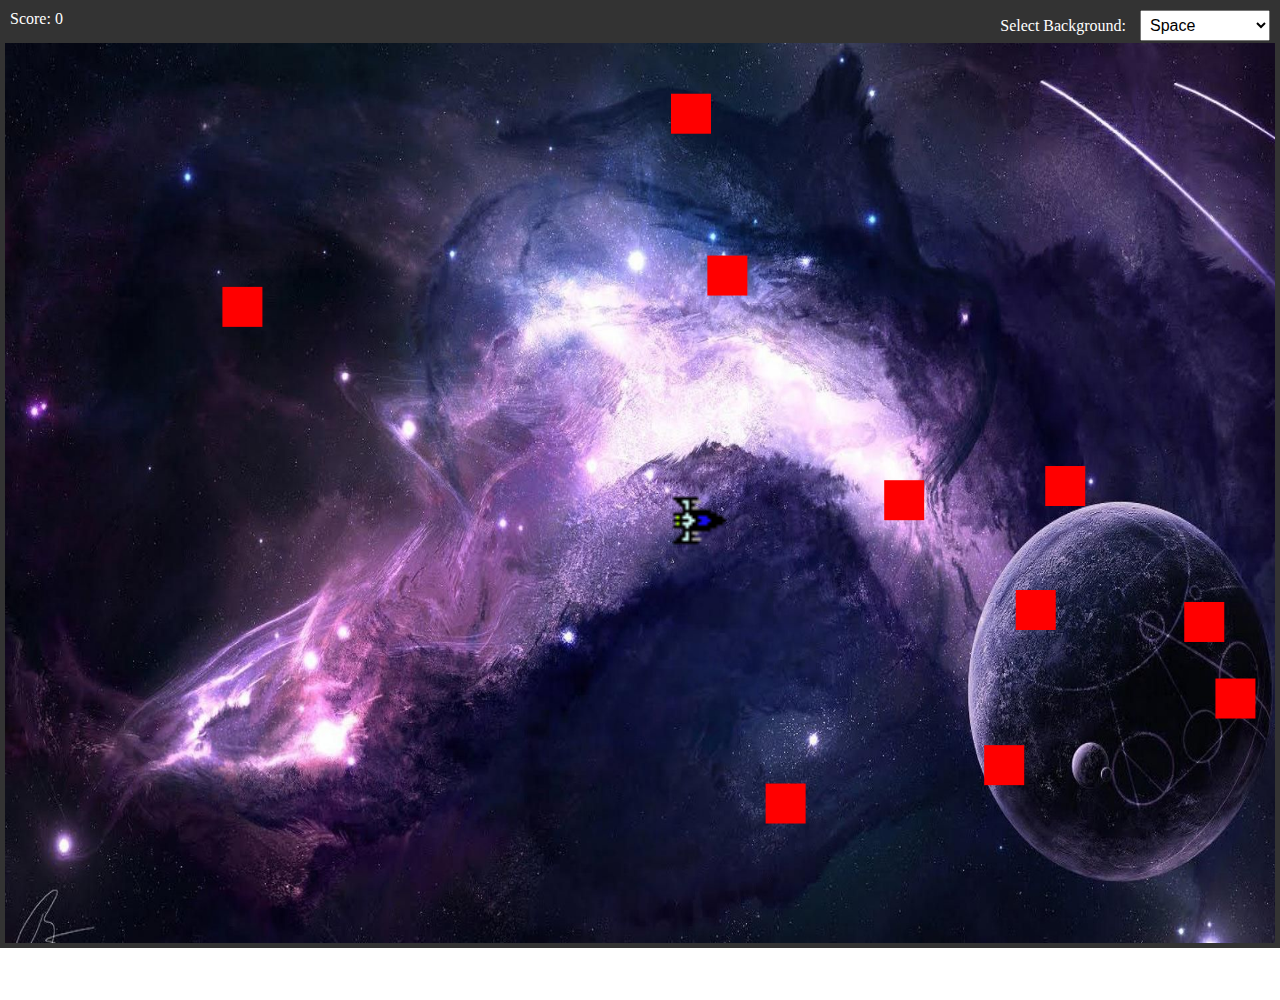
==== public/index.html @ 5e4d00ec "Add enemy png" ====
<!DOCTYPE html>
<html lang="en">
<head>
    <meta charset="UTF-8">
    <meta name="viewport" content="width=device-width, initial-scale=1.0">
    <title>RPG Game with Pick-up Blocks</title>
    <link rel="stylesheet" href="../src/css/styles.css">
</head>
<body>

    <div id="navbar">
        <span>
            Score: 
            <span id="score">0</span>
        </span>

        <div id="backgroundSelectContainer">
            <label for="backgroundSelect">Select Background:</label>
            <select id="backgroundSelect" onchange="changeBackground()">
                <option value="space">Space</option>
                <option value="cloudy_sky">Cloudy Sky</option>
                <option value="beach">Beach</option>
                <option value="city">City</option>
                <option value="grassy_fields">Grassy Fields</option>
            </select>
        </div>
    </div>

    <div id="gameFrame">
        <canvas id="gameCanvas"></canvas>
        <div id="messageArea"></div>
        <img id="backgroundImage" src="../src/assets//backgrounds/space.jpg" alt="Space" style="display: none;">
        <img id="playerImage" src="../src/assets/spaceship.png" alt="Player" style="display: none;">
    </div>



<!-- 
    <audio id="backgroundMusic" loop muted>
        <source src="../src/assets/music.ogg" type="audio/ogg">
        Your browser does not support the audio tag.
    </audio>

    <button id="startGameButton" style="position: absolute; top: 10px; left: 10px;">Start Game</button> 
-->


    <script src="../src/utilities/settings.js"></script>
    <script src="../src/components/player.js"></script>
    <script src="../src/components/enemy.js"></script>
    <script src="../src/components/score.js"></script>
    <script src="../src/utilities/inputHandler.js"></script>
    <script src="../src/script.js"></script>
</body>
</html>
---- src/css/styles.css ----
body {
    margin: 0;
    overflow: hidden;
}

canvas {
    display: block;
    /* margin: 0 auto; */
}

#gameFrame {
    flex: 1;
    overflow: hidden;
    position: relative;
    border: 5px solid #333;
    margin-bottom: 100px;
    box-sizing: border-box;
}

#messageArea {
    position: absolute;
    top: 50%;
    left: 50%;
    transform: translate(-50%, -50%);
    padding: 20px;
    background-color: rgba(0, 0, 0, 0.7);
    color: #fff;
    font-size: 24px;
    border: 2px solid #ffcc00;
    border-radius: 10px;
    display: none;
}

#messageArea.success {
    background-color: #28a745;
    border-color: #218838;
}

label {
    color: #fff;
    margin-right: 10px;
}

select {
    padding: 5px;
    font-size: 16px;
}

#backgroundSelectContainer {
    position: absolute;
    top: 10px;
    right: 10px;
    z-index: 1000; /* Ensure it's above other elements */
    color: #fff; /* Set the text color for better visibility */
}

#navbar {
    background-color: #333;
    color: #fff;
    padding: 10px;
    text-align: justify;
}
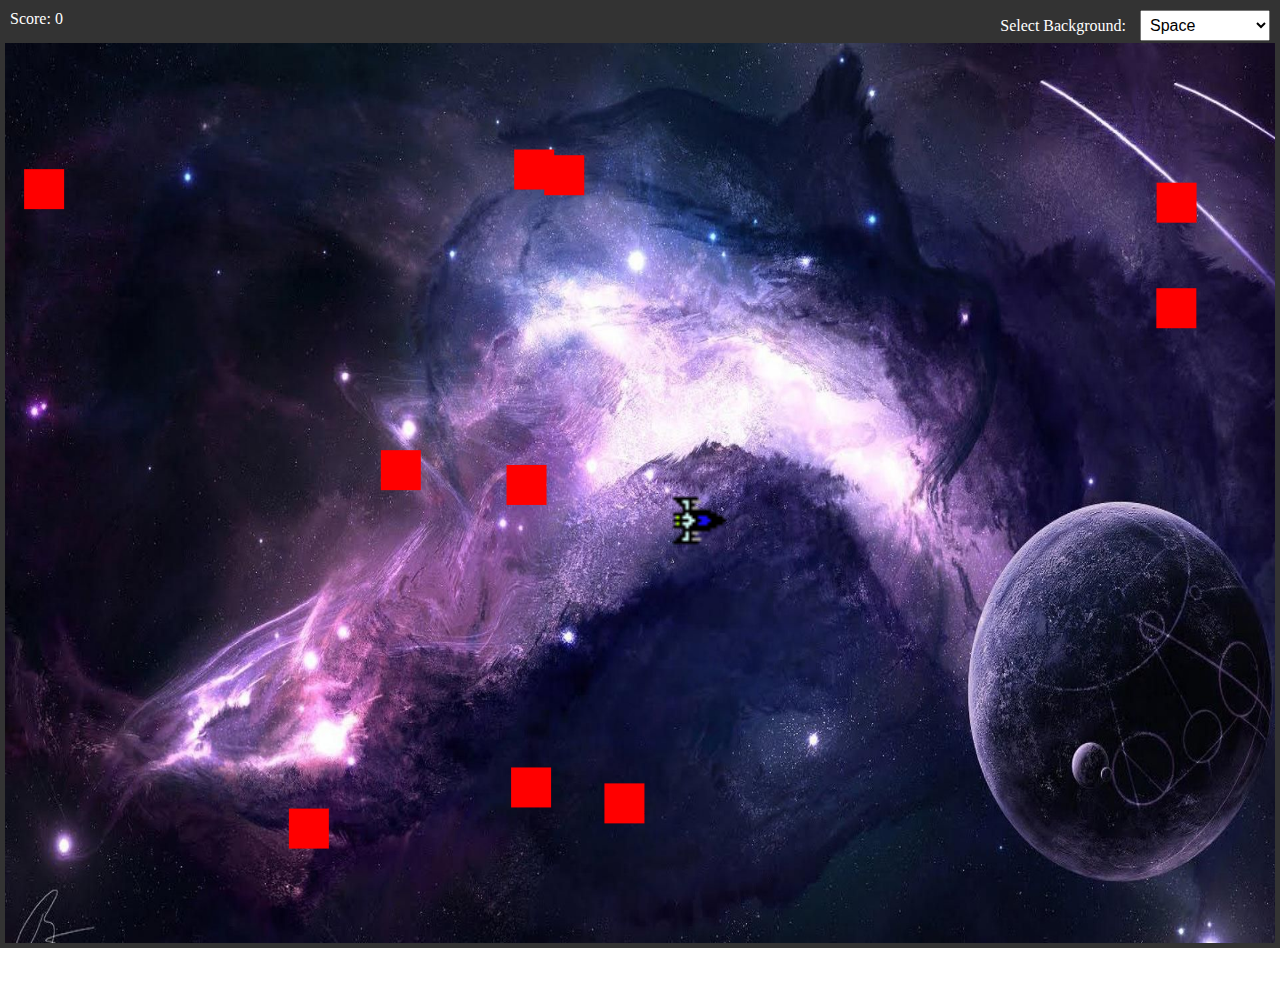
==== commit f3fb949b: "Rename blocks to enemies" ====
--- a/public/index.html
+++ b/public/index.html
@@ -3,7 +3,7 @@
 <head>
     <meta charset="UTF-8">
     <meta name="viewport" content="width=device-width, initial-scale=1.0">
-    <title>RPG Game with Pick-up Blocks</title>
+    <title>Asteroids Clone</title>
     <link rel="stylesheet" href="../src/css/styles.css">
 </head>
 <body>
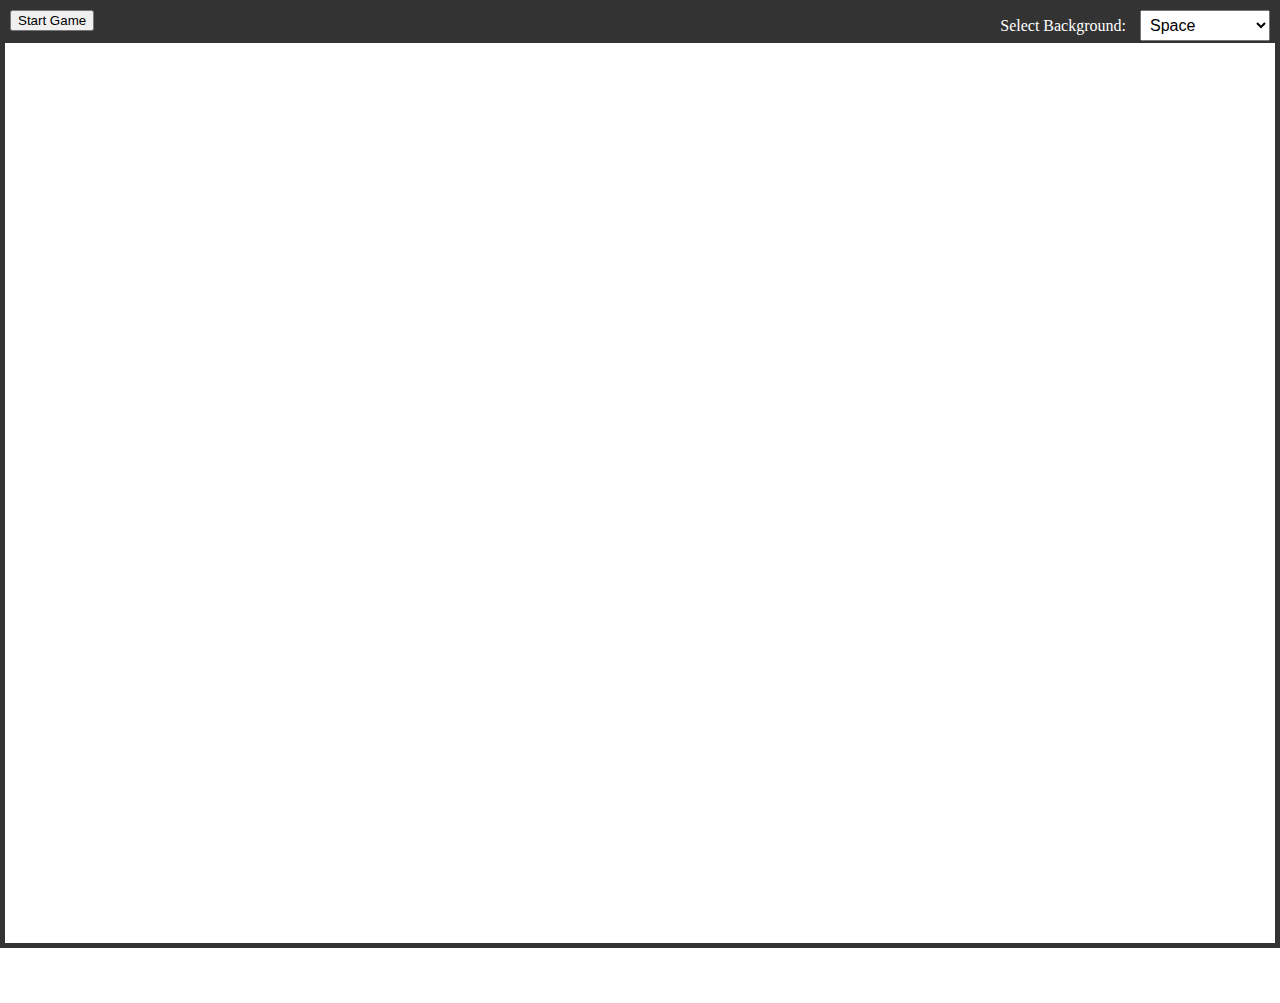
==== commit ceb6a59d: "Add start button" ====
--- a/public/index.html
+++ b/public/index.html
@@ -40,10 +40,8 @@
         <source src="../src/assets/music.ogg" type="audio/ogg">
         Your browser does not support the audio tag.
     </audio>
-
+-->
     <button id="startGameButton" style="position: absolute; top: 10px; left: 10px;">Start Game</button> 
--->
-
 
     <script src="../src/utilities/settings.js"></script>
     <script src="../src/components/player.js"></script>
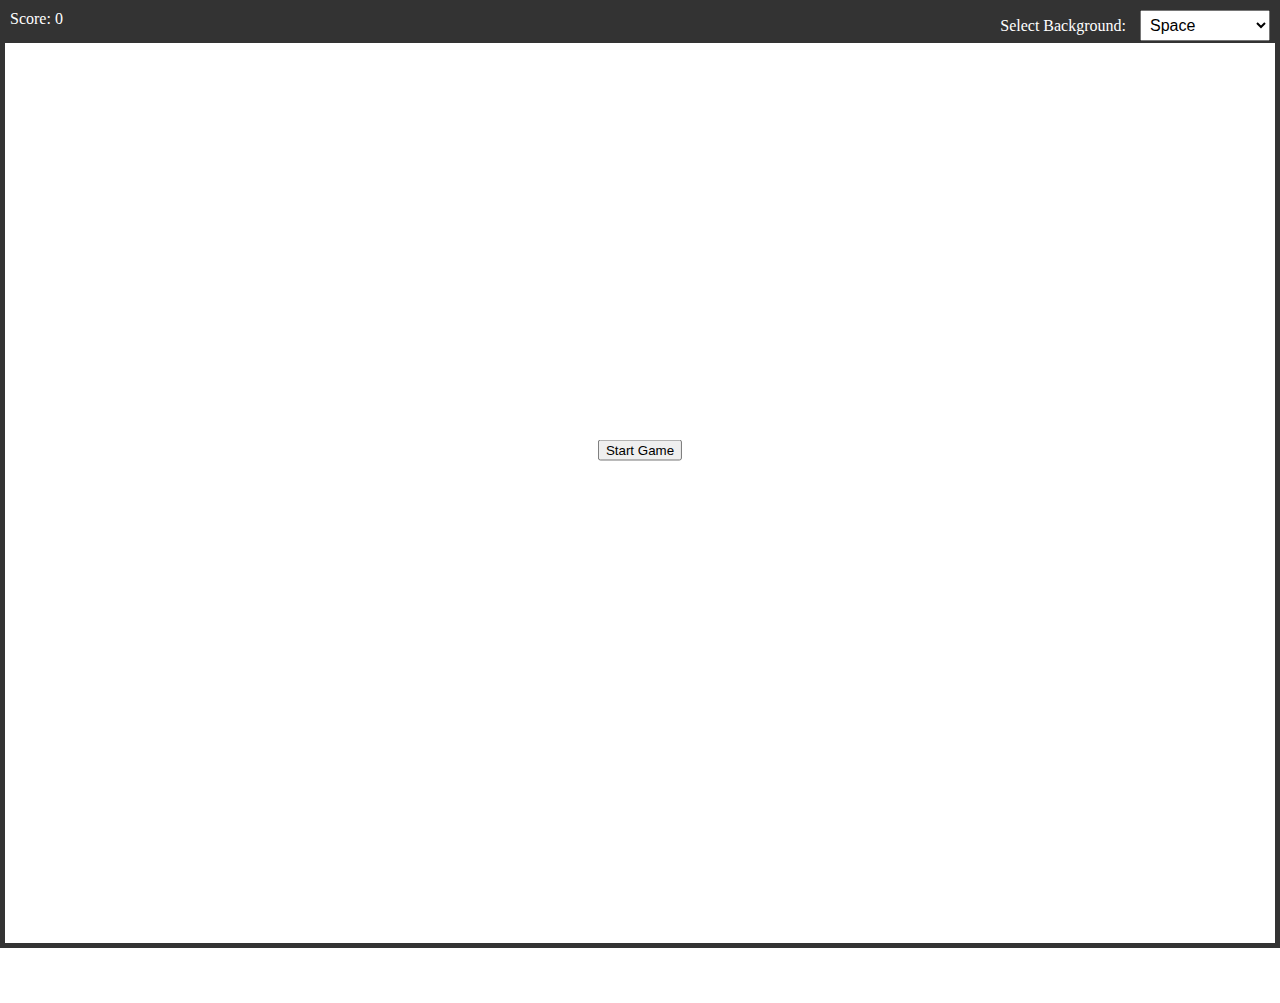
==== commit 8146949c: "Update game to not start until button is pressed" ====
--- a/public/index.html
+++ b/public/index.html
@@ -41,7 +41,7 @@
         Your browser does not support the audio tag.
     </audio>
 -->
-    <button id="startGameButton" style="position: absolute; top: 10px; left: 10px;">Start Game</button> 
+    <button id="startGameButton">Start Game</button> 
 
     <script src="../src/utilities/settings.js"></script>
     <script src="../src/components/player.js"></script>
--- a/src/css/styles.css
+++ b/src/css/styles.css
@@ -15,6 +15,13 @@
     border: 5px solid #333;
     margin-bottom: 100px;
     box-sizing: border-box;
+}
+
+#startGameButton {
+    position: absolute;
+    top: 50%;
+    left: 50%;
+    transform: translate(-50%, -50%);
 }
 
 #messageArea {
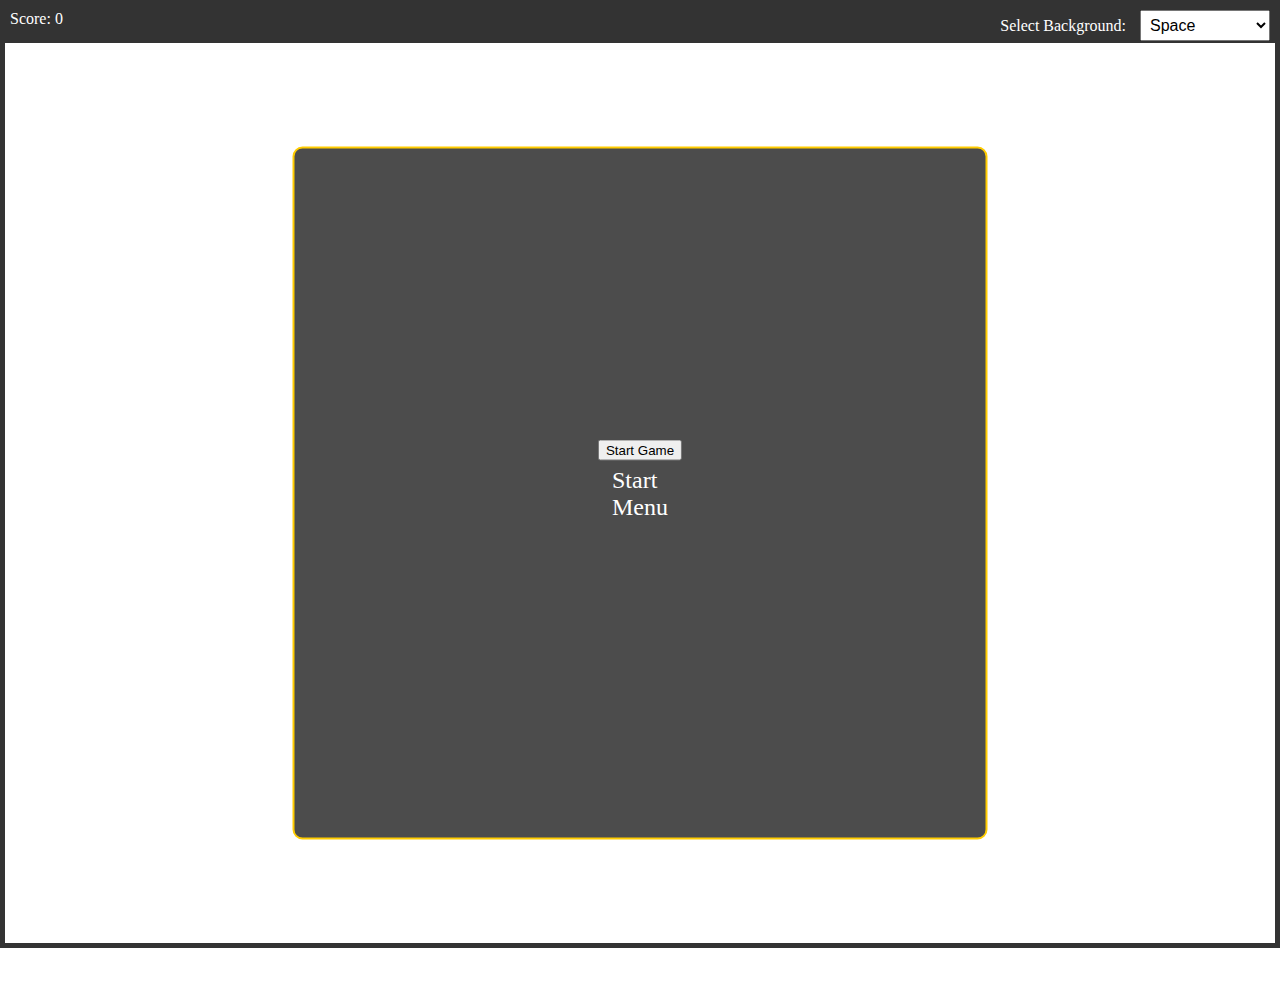
==== commit f12d1d4d: "Add start menu" ====
--- a/public/index.html
+++ b/public/index.html
@@ -29,6 +29,7 @@
     <div id="gameFrame">
         <canvas id="gameCanvas"></canvas>
         <div id="messageArea"></div>
+        <div id="mainMenu">Start Menu</div>
         <img id="backgroundImage" src="../src/assets//backgrounds/space.jpg" alt="Space" style="display: none;">
         <img id="playerImage" src="../src/assets/spaceship.png" alt="Player" style="display: none;">
     </div>
--- a/src/css/styles.css
+++ b/src/css/styles.css
@@ -22,6 +22,19 @@
     top: 50%;
     left: 50%;
     transform: translate(-50%, -50%);
+}
+
+#mainMenu {
+    position: absolute;
+    top: 50%;
+    left: 50%;
+    transform: translate(-50%, -50%);
+    padding: 25%;
+    background-color: rgba(0, 0, 0, 0.7);
+    color: #fff;
+    font-size: 24px;
+    border: 2px solid #ffcc00;
+    border-radius: 10px;
 }
 
 #messageArea {
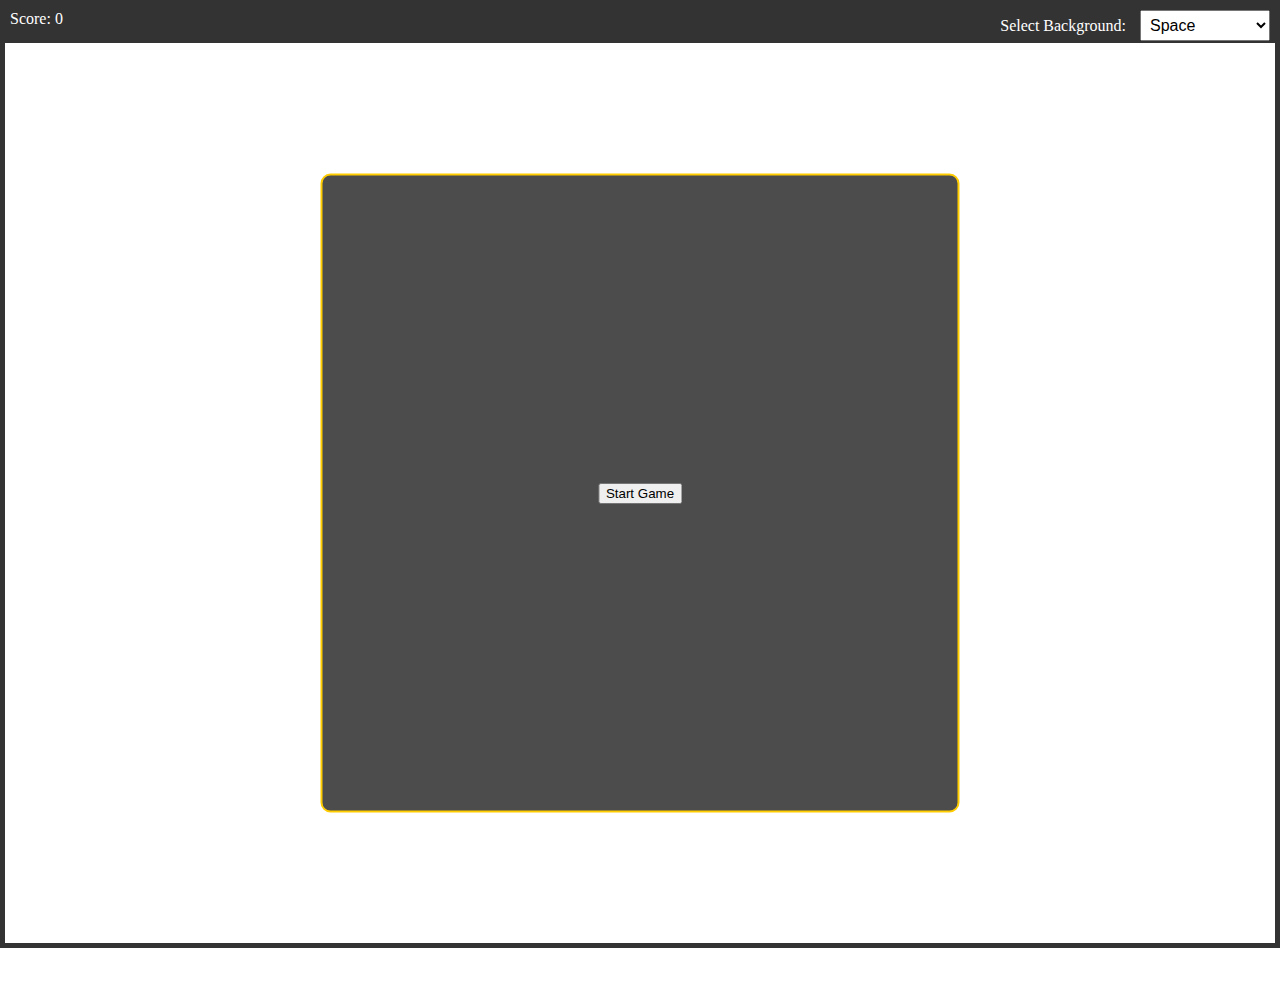
==== commit f24c9755: "Update start menu" ====
--- a/public/index.html
+++ b/public/index.html
@@ -29,7 +29,10 @@
     <div id="gameFrame">
         <canvas id="gameCanvas"></canvas>
         <div id="messageArea"></div>
-        <div id="mainMenu">Start Menu</div>
+        <div id="mainMenuContainer">
+            <!-- Add settings or additional menu items here -->
+            <button id="startGameButton">Start Game</button>
+        </div>
         <img id="backgroundImage" src="../src/assets//backgrounds/space.jpg" alt="Space" style="display: none;">
         <img id="playerImage" src="../src/assets/spaceship.png" alt="Player" style="display: none;">
     </div>
@@ -42,7 +45,6 @@
         Your browser does not support the audio tag.
     </audio>
 -->
-    <button id="startGameButton">Start Game</button> 
 
     <script src="../src/utilities/settings.js"></script>
     <script src="../src/components/player.js"></script>
--- a/src/css/styles.css
+++ b/src/css/styles.css
@@ -24,7 +24,7 @@
     transform: translate(-50%, -50%);
 }
 
-#mainMenu {
+#mainMenuContainer {
     position: absolute;
     top: 50%;
     left: 50%;
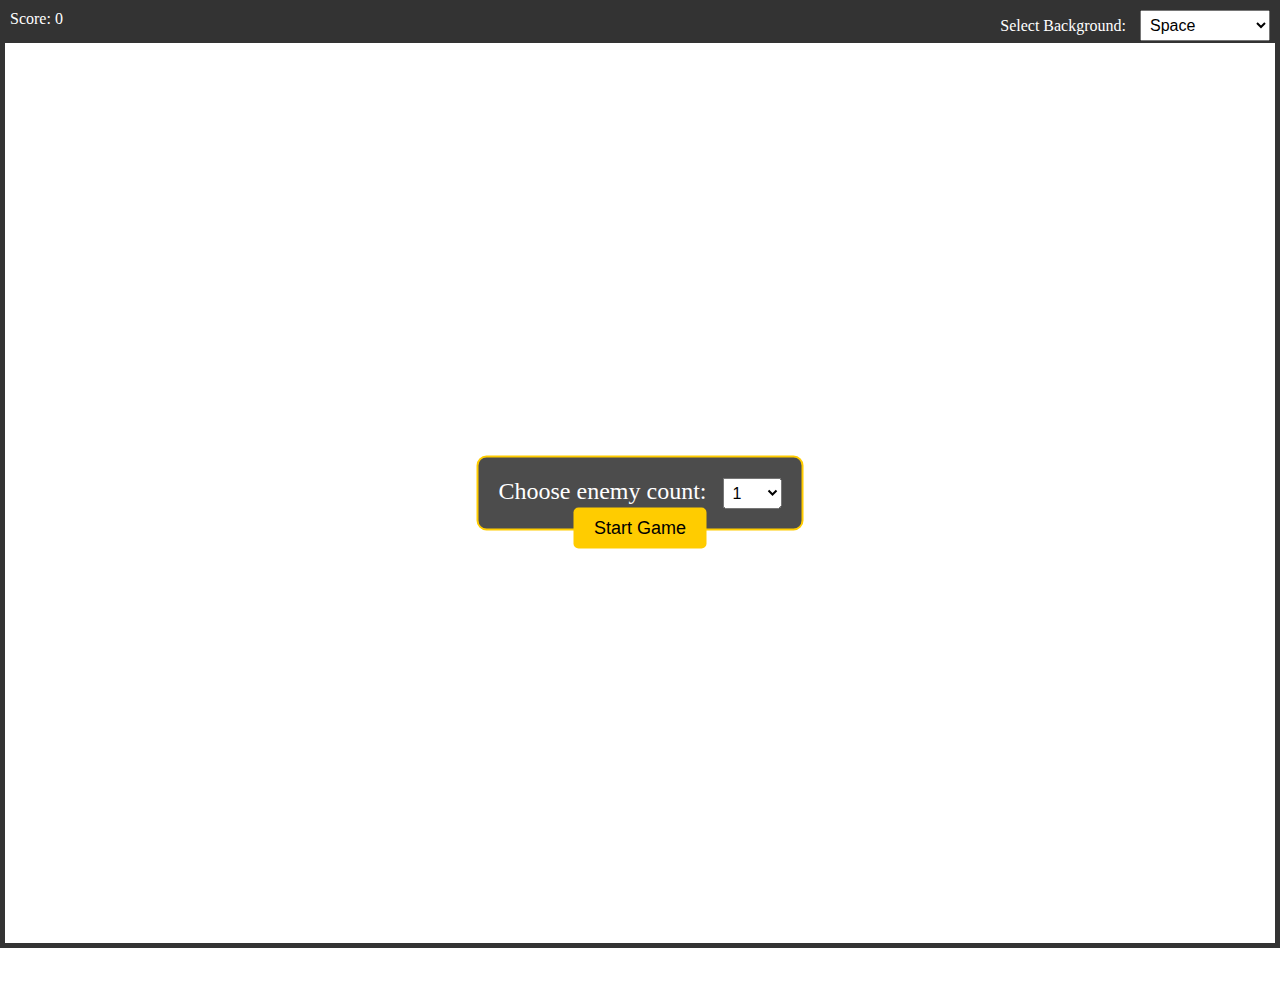
==== commit 09874f44: "Add enemy count selector" ====
--- a/public/index.html
+++ b/public/index.html
@@ -5,6 +5,7 @@
     <meta name="viewport" content="width=device-width, initial-scale=1.0">
     <title>Asteroids Clone</title>
     <link rel="stylesheet" href="../src/css/styles.css">
+    <link rel="icon" href="../src/assets/spaceship.png">
 </head>
 <body>
 
@@ -31,20 +32,25 @@
         <div id="messageArea"></div>
         <div id="mainMenuContainer">
             <!-- Add settings or additional menu items here -->
+            <label for="enemyCountSelect">Choose enemy count:</label>
+            <select id="enemyCountSelect">
+                <option value="1">1</option>
+                <option value="5">5</option>
+                <option value="10">10</option>
+                <option value="25">25</option>
+                <option value="50">50</option>
+                <option value="100">100</option>
+            </select>
             <button id="startGameButton">Start Game</button>
         </div>
         <img id="backgroundImage" src="../src/assets//backgrounds/space.jpg" alt="Space" style="display: none;">
         <img id="playerImage" src="../src/assets/spaceship.png" alt="Player" style="display: none;">
     </div>
 
-
-
-<!-- 
-    <audio id="backgroundMusic" loop muted>
+    <audio id="backgroundMusic" loop>
         <source src="../src/assets/music.ogg" type="audio/ogg">
         Your browser does not support the audio tag.
     </audio>
--->
 
     <script src="../src/utilities/settings.js"></script>
     <script src="../src/components/player.js"></script>
--- a/src/css/styles.css
+++ b/src/css/styles.css
@@ -19,9 +19,17 @@
 
 #startGameButton {
     position: absolute;
-    top: 50%;
+    top: 70%;
     left: 50%;
-    transform: translate(-50%, -50%);
+    transform: translateX(-50%);
+    display: none;
+    background-color: #ffcc00;
+    padding: 10px 20px;
+    font-size: 18px;
+    color: #000;
+    border: none;
+    border-radius: 5px;
+    cursor: pointer;
 }
 
 #mainMenuContainer {
@@ -29,17 +37,19 @@
     top: 50%;
     left: 50%;
     transform: translate(-50%, -50%);
-    padding: 25%;
     background-color: rgba(0, 0, 0, 0.7);
     color: #fff;
     font-size: 24px;
     border: 2px solid #ffcc00;
     border-radius: 10px;
+    padding: 20px;
+    text-align: center;
+    display: none;
 }
 
 #messageArea {
     position: absolute;
-    top: 50%;
+    top: 25%;
     left: 50%;
     transform: translate(-50%, -50%);
     padding: 20px;
